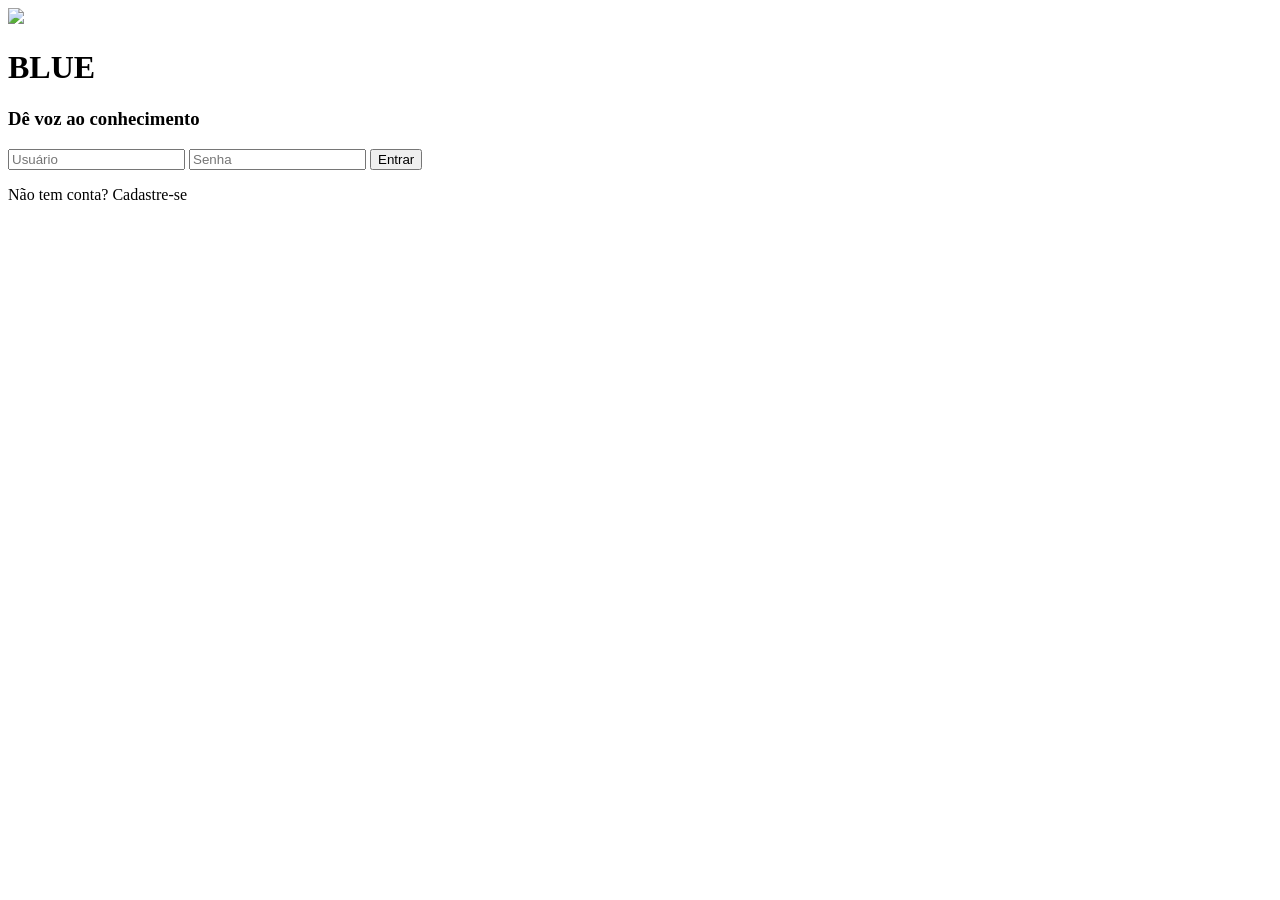
==== index.html @ ce809169 "Rename Index.html to index.html" ====
<!DOCTYPE html>
<html lang="pt-br">
<head>
<meta charset="UTF-8">
<meta name="viewport" content="width=device-width, initial-scale=1.0">
<title>BLUE</title>

<link rel="stylesheet" href="style.css">
</head>

<body>

<div class="login-container">

<img src="assets/escola.png" width="160">
  
<h1>BLUE</h1>
<h3>Dê voz ao conhecimento</h3>

<input type="text" id="usuario" placeholder="Usuário">

<input type="password" id="senha" placeholder="Senha">

<button onclick="login()">Entrar</button>

<p onclick="cadastro()" class="cadastro">
Não tem conta? Cadastre-se
</p>

</div>

<script src="script.js"></script>

</body>
</html>
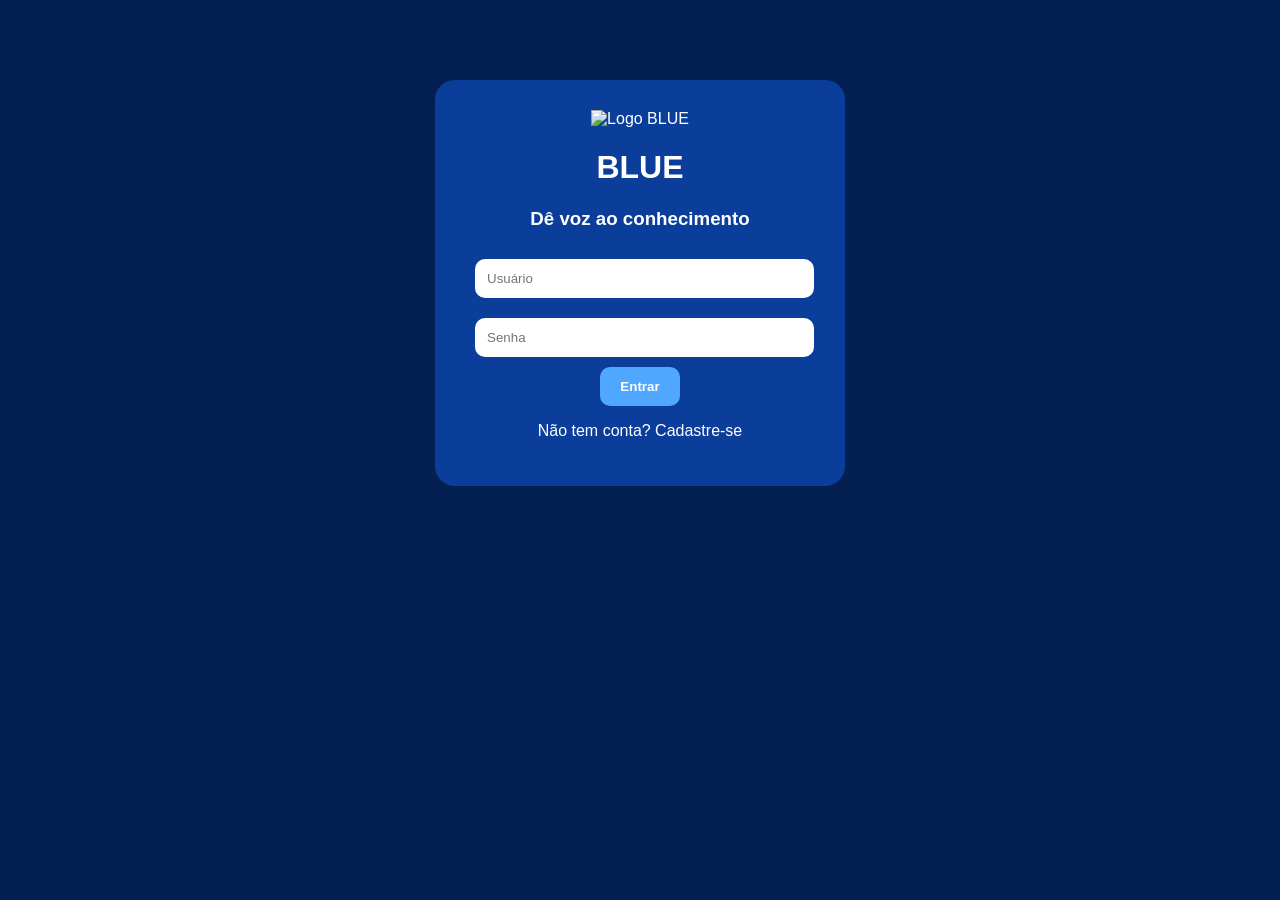
==== commit a3b9fe19: "Update index.html" ====
--- a/index.html
+++ b/index.html
@@ -12,7 +12,7 @@
 
 <div class="login-container">
 
-<img src="assets/escola.png" width="160">
+<img src="./assets/logo_blue.png" class="logo" alt="Logo BLUE">
   
 <h1>BLUE</h1>
 <h3>Dê voz ao conhecimento</h3>
--- a/style.css
+++ b/style.css
@@ -0,0 +1,108 @@
+body{
+margin:0;
+font-family:Arial;
+background:#041f52;
+color:white;
+}
+
+.login-container{
+width:350px;
+margin:auto;
+margin-top:80px;
+padding:30px;
+background:#0b3e9a;
+border-radius:20px;
+text-align:center;
+}
+
+.logo{
+width:120px;
+}
+
+input{
+width:90%;
+padding:12px;
+margin:10px;
+border:none;
+border-radius:10px;
+}
+
+button{
+padding:12px 20px;
+border:none;
+border-radius:10px;
+cursor:pointer;
+background:#4fa7ff;
+color:white;
+font-weight:bold;
+}
+
+header{
+display:flex;
+justify-content:space-between;
+padding:20px;
+background:#0b3e9a;
+}
+
+.cards{
+display:grid;
+grid-template-columns:repeat(auto-fit,minmax(250px,1fr));
+gap:20px;
+padding:20px;
+}
+
+.card{
+background:#0b3e9a;
+padding:20px;
+border-radius:15px;
+}
+
+textarea{
+width:95%;
+height:200px;
+margin:20px;
+padding:10px;
+}
+
+#resultado{
+margin:20px;
+padding:20px;
+background:#0b3e9a;
+border-radius:15px;
+}
+
+.mindmap{
+display:flex;
+flex-direction:column;
+align-items:center;
+gap:15px;
+margin-top:20px;
+}
+
+.centro{
+background:#4fa7ff;
+padding:15px 25px;
+border-radius:15px;
+font-weight:bold;
+font-size:20px;
+}
+
+.ramo{
+display:flex;
+align-items:center;
+gap:10px;
+}
+
+.ramo span{
+font-size:28px;
+font-weight:bold;
+}
+
+.caixa{
+background:#0b3e9a;
+padding:12px;
+border-radius:12px;
+max-width:500px;
+text-align:left;
+border:2px solid #4fa7ff;
+}
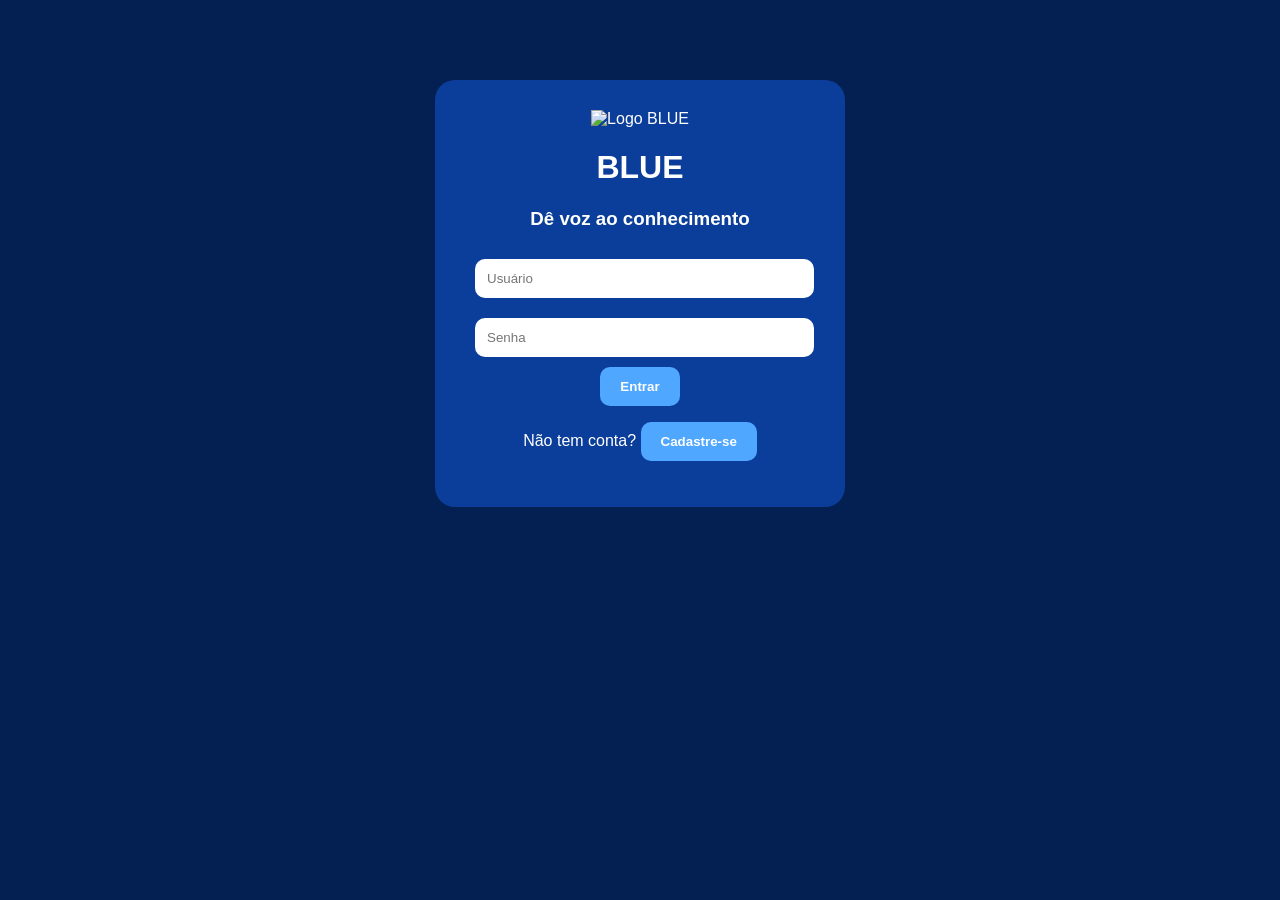
==== commit 08276b1a: "Update index.html" ====
--- a/index.html
+++ b/index.html
@@ -1,35 +1,75 @@
+
 <!DOCTYPE html>
-<html lang="pt-br">
+<html lang="pt-BR">
 <head>
-<meta charset="UTF-8">
-<meta name="viewport" content="width=device-width, initial-scale=1.0">
-<title>BLUE</title>
+    <meta charset="UTF-8">
+    <meta name="viewport" content="width=device-width, initial-scale=1.0">
+    <title>BLUE | Dê voz ao conhecimento</title>
 
-<link rel="stylesheet" href="style.css">
+    <link rel="stylesheet" href="./style.css">
 </head>
 
 <body>
+    <div class="login-container">
 
-<div class="login-container">
+        <img
+            src="./Assets/logo_blue.png"
+            class="logo"
+            alt="Logo BLUE"
+        >
 
-<img src="./assets/logo_blue.png" class="logo" alt="Logo BLUE">
-  
-<h1>BLUE</h1>
-<h3>Dê voz ao conhecimento</h3>
+        <h1>BLUE</h1>
+        <h3>Dê voz ao conhecimento</h3>
 
-<input type="text" id="usuario" placeholder="Usuário">
+        <form id="formLogin">
+            <input
+                type="text"
+                id="usuario"
+                placeholder="Usuário"
+                autocomplete="username"
+                required
+            >
 
-<input type="password" id="senha" placeholder="Senha">
+            <input
+                type="password"
+                id="senha"
+                placeholder="Senha"
+                autocomplete="current-password"
+                required
+            >
 
-<button onclick="login()">Entrar</button>
+            <button type="submit">Entrar</button>
+        </form>
 
-<p onclick="cadastro()" class="cadastro">
-Não tem conta? Cadastre-se
-</p>
+        <p>
+            Não tem conta?
+            <button type="button" id="botaoCadastro">
+                Cadastre-se
+            </button>
+        </p>
 
-</div>
+    </div>
 
-<script src="script.js"></script>
+    <script src="./script.js"></script>
 
+    <script>
+        document.getElementById("formLogin").addEventListener("submit", function(event) {
+            event.preventDefault();
+
+            if (typeof window.login === "function") {
+                window.login();
+            } else {
+                alert("O arquivo script.js não carregou corretamente. Confira o GitHub.");
+            }
+        });
+
+        document.getElementById("botaoCadastro").addEventListener("click", function() {
+            if (typeof window.cadastro === "function") {
+                window.cadastro();
+            } else {
+                alert("O arquivo script.js não carregou corretamente. Confira o GitHub.");
+            }
+        });
+    </script>
 </body>
 </html>
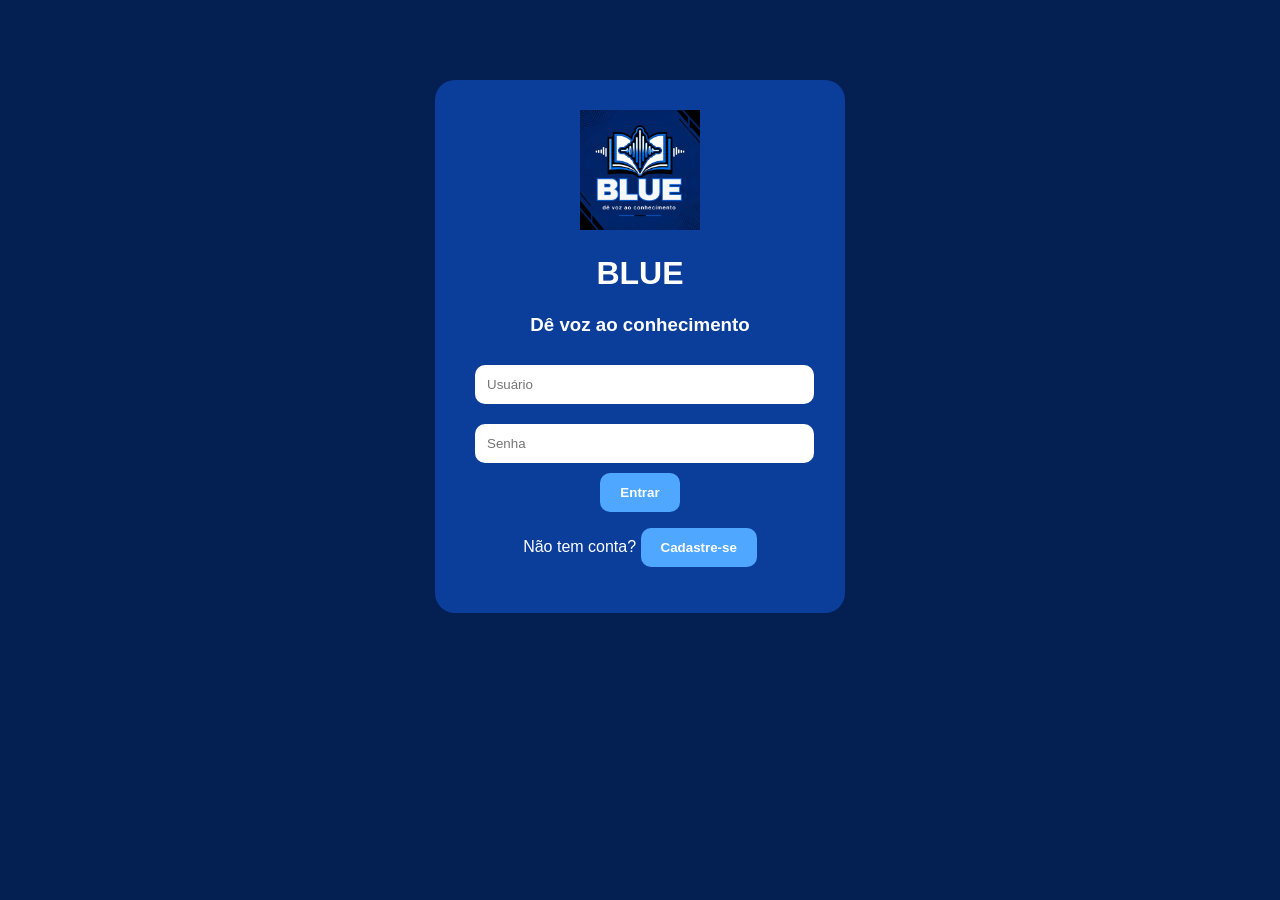
==== commit 9b187436: "Update index.html" ====
--- a/index.html
+++ b/index.html
@@ -11,12 +11,8 @@
 
 <body>
     <div class="login-container">
-
-        <img
-            src="./Assets/logo_blue.png"
-            class="logo"
-            alt="Logo BLUE"
-        >
+        
+<img src="./Assents/escola.png" class="logo" alt="Logo BLUE">
 
         <h1>BLUE</h1>
         <h3>Dê voz ao conhecimento</h3>
